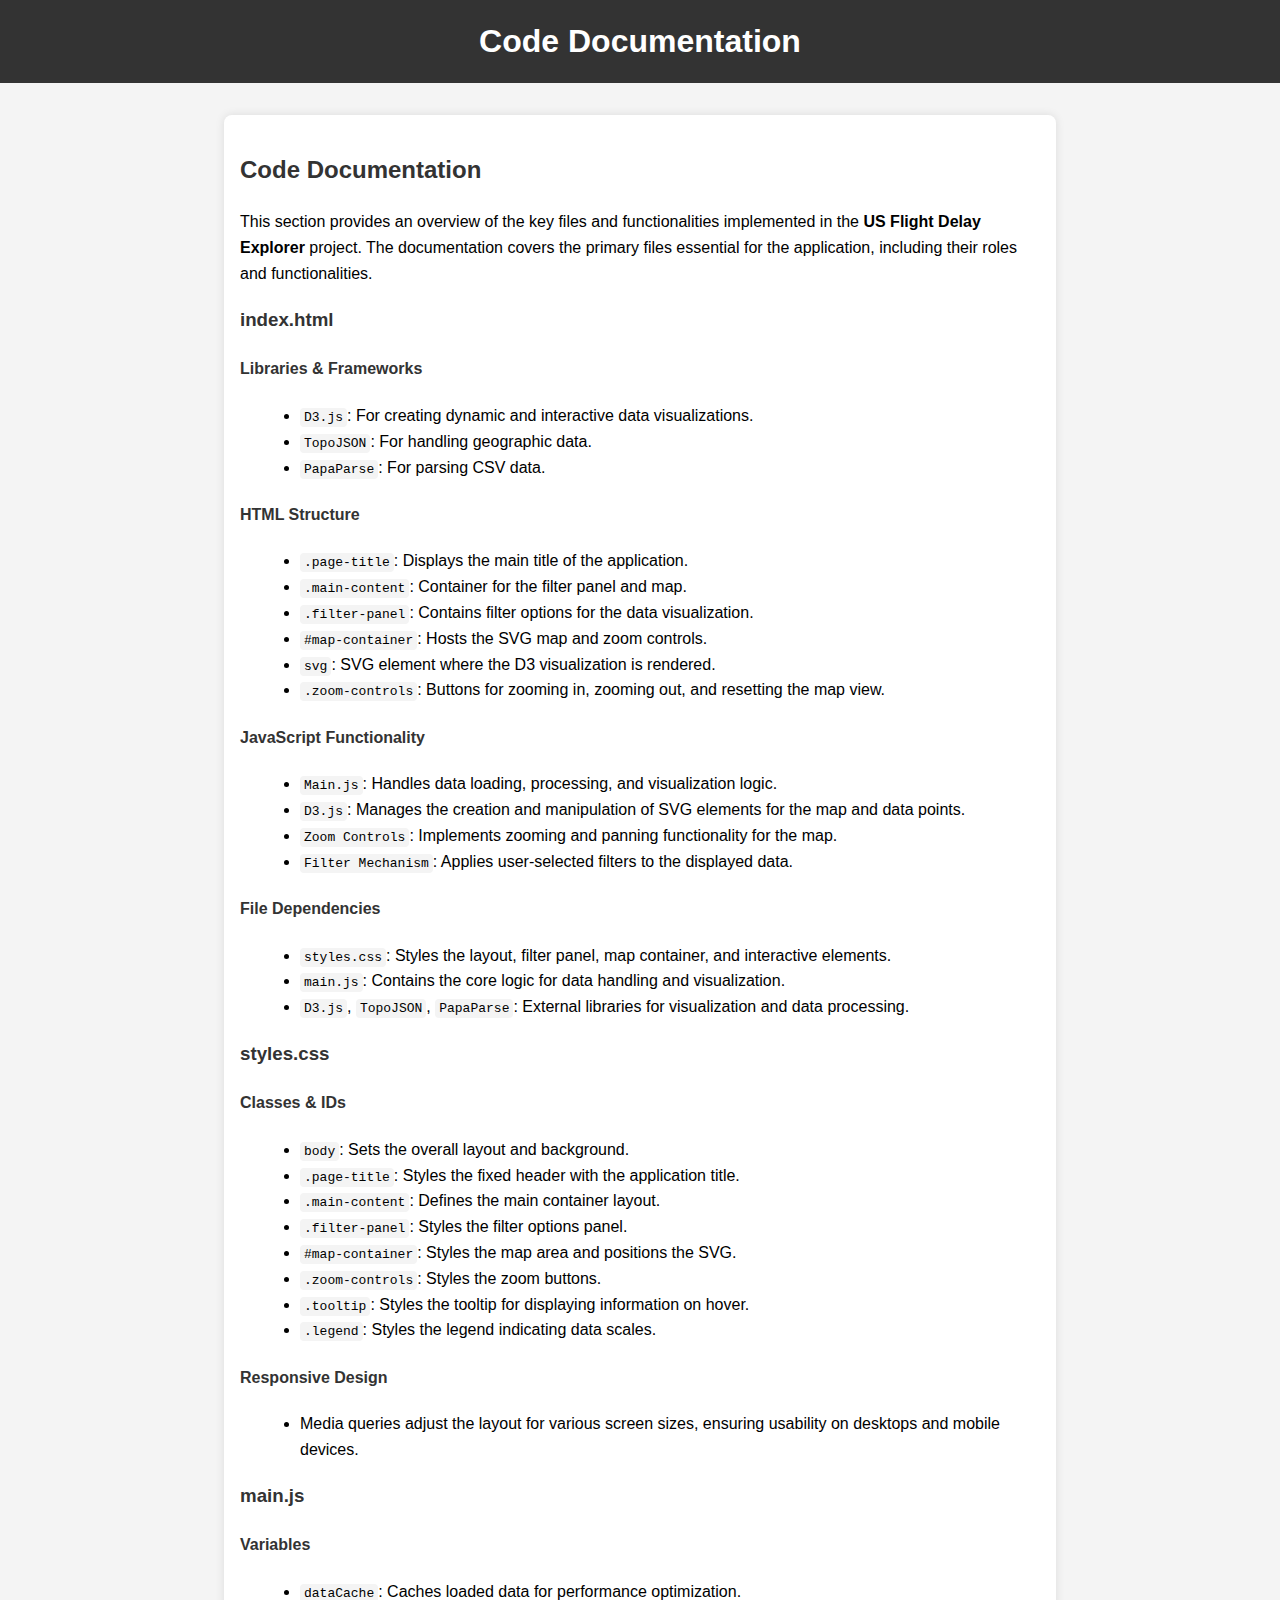
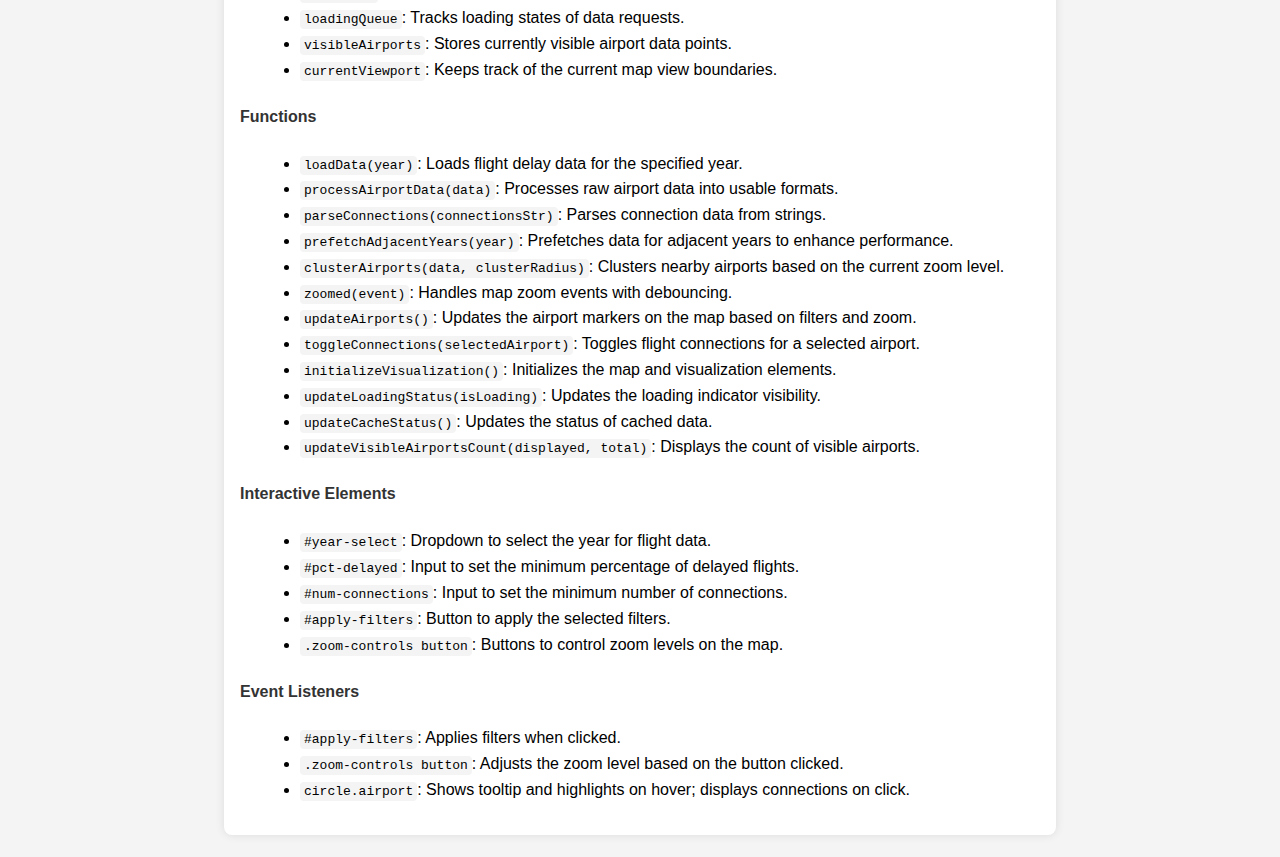
==== doc.html @ f99e504f "Add files via upload" ====
<!DOCTYPE html>
<html lang="en">
<head>
  <meta charset="UTF-8"/>
  <meta name="viewport" content="width=device-width, initial-scale=1.0"/>
  <title>Code Documentation - US Flight Delay Explorer</title>
  <style>
    body {
      font-family: Arial, sans-serif;
      line-height: 1.6;
      margin: 0;
      padding: 0;
      background-color: #f4f4f4;
    }
    header {
      background: #333;
      color: #fff;
      padding: 1rem 0;
      text-align: center;
    }
    header h1 {
      margin: 0;
    }
    .container {
      max-width: 800px;
      margin: 2rem auto;
      padding: 1rem;
      background: #fff;
      border-radius: 8px;
      box-shadow: 0 0 10px rgba(0, 0, 0, 0.1);
    }
    h2, h3, h4 {
      color: #333;
    }
    ul {
      list-style-type: disc;
      margin-left: 20px;
    }
    code {
      background: #f4f4f4;
      padding: 2px 4px;
      border-radius: 4px;
    }
  </style>
</head>
<body>
  <header>
    <h1>Code Documentation</h1>
  </header>
  <div class="container">
    <section id="code-documentation">
      <h2>Code Documentation</h2>
      <p>This section provides an overview of the key files and functionalities implemented in the <strong>US Flight Delay Explorer</strong> project. The documentation covers the primary files essential for the application, including their roles and functionalities.</p>
      
      <h3>index.html</h3>

      <h4>Libraries & Frameworks</h4>
      <ul>
        <li><code>D3.js</code>: For creating dynamic and interactive data visualizations.</li>
        <li><code>TopoJSON</code>: For handling geographic data.</li>
        <li><code>PapaParse</code>: For parsing CSV data.</li>
      </ul>

      <h4>HTML Structure</h4>
      <ul>
        <li><code>.page-title</code>: Displays the main title of the application.</li>
        <li><code>.main-content</code>: Container for the filter panel and map.</li>
        <li><code>.filter-panel</code>: Contains filter options for the data visualization.</li>
        <li><code>#map-container</code>: Hosts the SVG map and zoom controls.</li>
        <li><code>svg</code>: SVG element where the D3 visualization is rendered.</li>
        <li><code>.zoom-controls</code>: Buttons for zooming in, zooming out, and resetting the map view.</li>
      </ul>

      <h4>JavaScript Functionality</h4>
      <ul>
        <li><code>Main.js</code>: Handles data loading, processing, and visualization logic.</li>
        <li><code>D3.js</code>: Manages the creation and manipulation of SVG elements for the map and data points.</li>
        <li><code>Zoom Controls</code>: Implements zooming and panning functionality for the map.</li>
        <li><code>Filter Mechanism</code>: Applies user-selected filters to the displayed data.</li>
      </ul>
      
      <h4>File Dependencies</h4>
      <ul>
        <li><code>styles.css</code>: Styles the layout, filter panel, map container, and interactive elements.</li>
        <li><code>main.js</code>: Contains the core logic for data handling and visualization.</li>
        <li><code>D3.js</code>, <code>TopoJSON</code>, <code>PapaParse</code>: External libraries for visualization and data processing.</li>
      </ul>
      
      <h3>styles.css</h3>
      <h4>Classes & IDs</h4>
      <ul>
        <li><code>body</code>: Sets the overall layout and background.</li>
        <li><code>.page-title</code>: Styles the fixed header with the application title.</li>
        <li><code>.main-content</code>: Defines the main container layout.</li>
        <li><code>.filter-panel</code>: Styles the filter options panel.</li>
        <li><code>#map-container</code>: Styles the map area and positions the SVG.</li>
        <li><code>.zoom-controls</code>: Styles the zoom buttons.</li>
        <li><code>.tooltip</code>: Styles the tooltip for displaying information on hover.</li>
        <li><code>.legend</code>: Styles the legend indicating data scales.</li>
      </ul>
      
      <h4>Responsive Design</h4>
      <ul>
        <li>Media queries adjust the layout for various screen sizes, ensuring usability on desktops and mobile devices.</li>
      </ul>
      
      <h3>main.js</h3>
      
      <h4>Variables</h4>
      <ul>
        <li><code>dataCache</code>: Caches loaded data for performance optimization.</li>
        <li><code>loadingQueue</code>: Tracks loading states of data requests.</li>
        <li><code>visibleAirports</code>: Stores currently visible airport data points.</li>
        <li><code>currentViewport</code>: Keeps track of the current map view boundaries.</li>
      </ul>
      
      <h4>Functions</h4>
      <ul>
        <li><code>loadData(year)</code>: Loads flight delay data for the specified year.</li>
        <li><code>processAirportData(data)</code>: Processes raw airport data into usable formats.</li>
        <li><code>parseConnections(connectionsStr)</code>: Parses connection data from strings.</li>
        <li><code>prefetchAdjacentYears(year)</code>: Prefetches data for adjacent years to enhance performance.</li>
        <li><code>clusterAirports(data, clusterRadius)</code>: Clusters nearby airports based on the current zoom level.</li>
        <li><code>zoomed(event)</code>: Handles map zoom events with debouncing.</li>
        <li><code>updateAirports()</code>: Updates the airport markers on the map based on filters and zoom.</li>
        <li><code>toggleConnections(selectedAirport)</code>: Toggles flight connections for a selected airport.</li>
        <li><code>initializeVisualization()</code>: Initializes the map and visualization elements.</li>
        <li><code>updateLoadingStatus(isLoading)</code>: Updates the loading indicator visibility.</li>
        <li><code>updateCacheStatus()</code>: Updates the status of cached data.</li>
        <li><code>updateVisibleAirportsCount(displayed, total)</code>: Displays the count of visible airports.</li>
      </ul>
      
      <h4>Interactive Elements</h4>
      <ul>
        <li><code>#year-select</code>: Dropdown to select the year for flight data.</li>
        <li><code>#pct-delayed</code>: Input to set the minimum percentage of delayed flights.</li>
        <li><code>#num-connections</code>: Input to set the minimum number of connections.</li>
        <li><code>#apply-filters</code>: Button to apply the selected filters.</li>
        <li><code>.zoom-controls button</code>: Buttons to control zoom levels on the map.</li>
      </ul>
      
      <h4>Event Listeners</h4>
      <ul>
        <li><code>#apply-filters</code>: Applies filters when clicked.</li>
        <li><code>.zoom-controls button</code>: Adjusts the zoom level based on the button clicked.</li>
        <li><code>circle.airport</code>: Shows tooltip and highlights on hover; displays connections on click.</li>
      </ul>
      
    </section>
  </div>
</body>
</html>
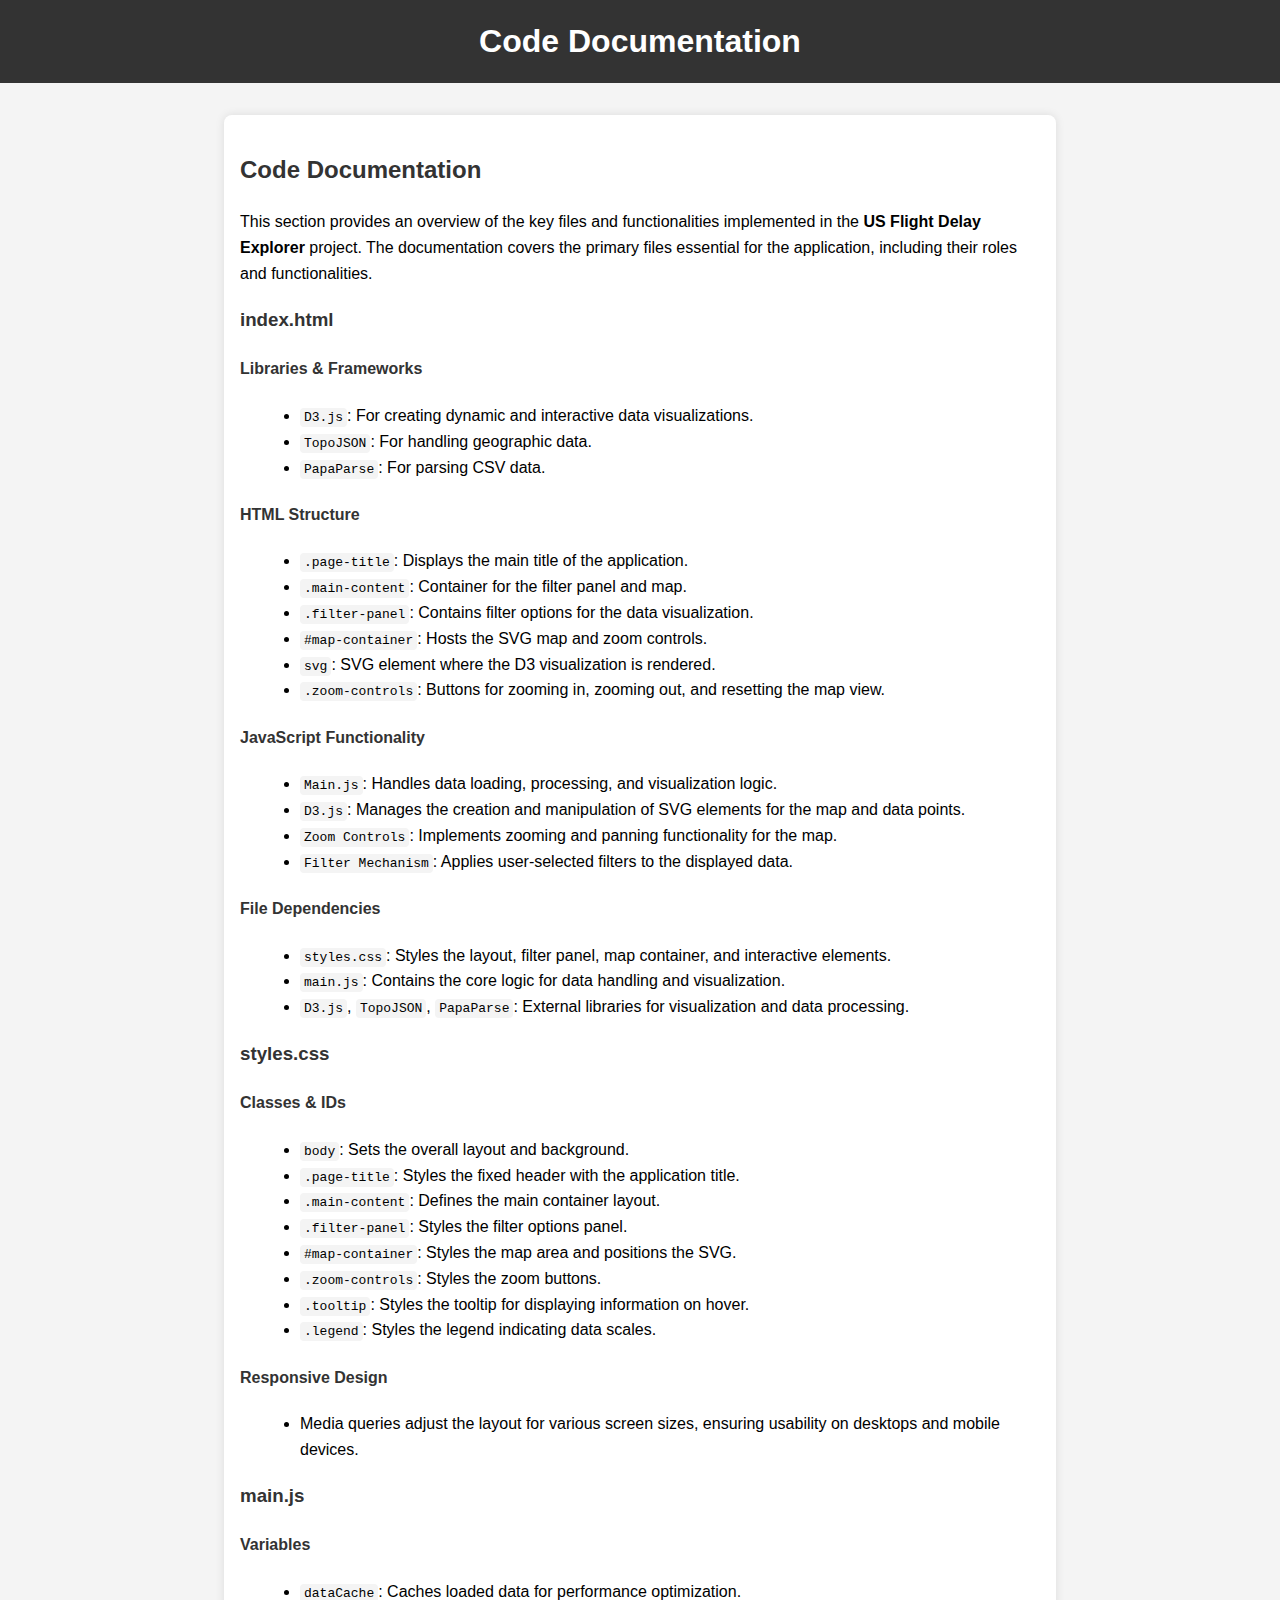
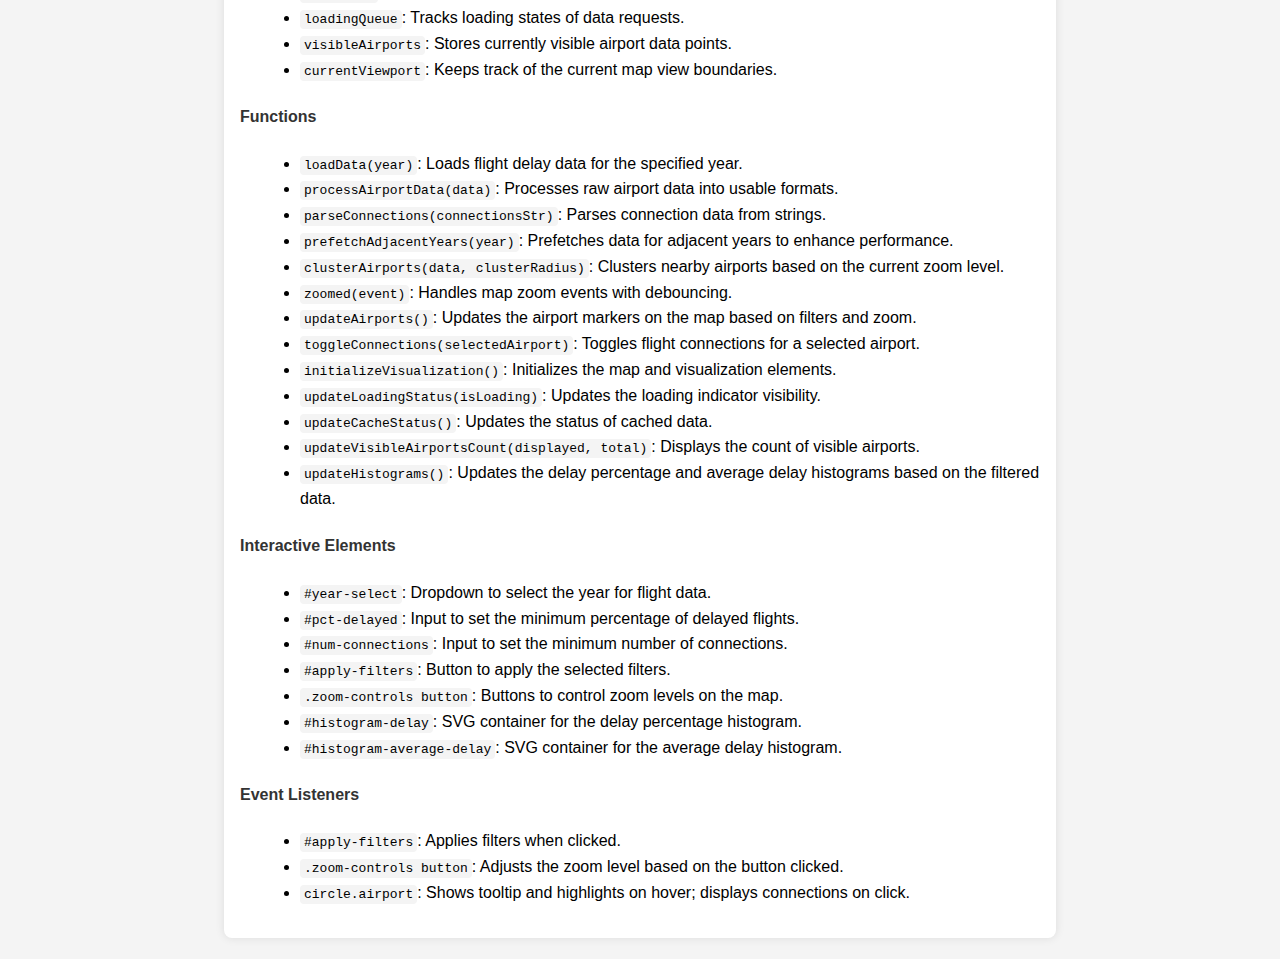
==== commit a593d3f6: "Update doc.html" ====
--- a/doc.html
+++ b/doc.html
@@ -128,6 +128,7 @@
         <li><code>updateLoadingStatus(isLoading)</code>: Updates the loading indicator visibility.</li>
         <li><code>updateCacheStatus()</code>: Updates the status of cached data.</li>
         <li><code>updateVisibleAirportsCount(displayed, total)</code>: Displays the count of visible airports.</li>
+        <li><code>updateHistograms()</code>: Updates the delay percentage and average delay histograms based on the filtered data.</li>
       </ul>
       
       <h4>Interactive Elements</h4>
@@ -137,6 +138,8 @@
         <li><code>#num-connections</code>: Input to set the minimum number of connections.</li>
         <li><code>#apply-filters</code>: Button to apply the selected filters.</li>
         <li><code>.zoom-controls button</code>: Buttons to control zoom levels on the map.</li>
+        <li><code>#histogram-delay</code>: SVG container for the delay percentage histogram.</li>
+        <li><code>#histogram-average-delay</code>: SVG container for the average delay histogram.</li>
       </ul>
       
       <h4>Event Listeners</h4>
@@ -149,4 +152,4 @@
     </section>
   </div>
 </body>
-</html>+</html>
